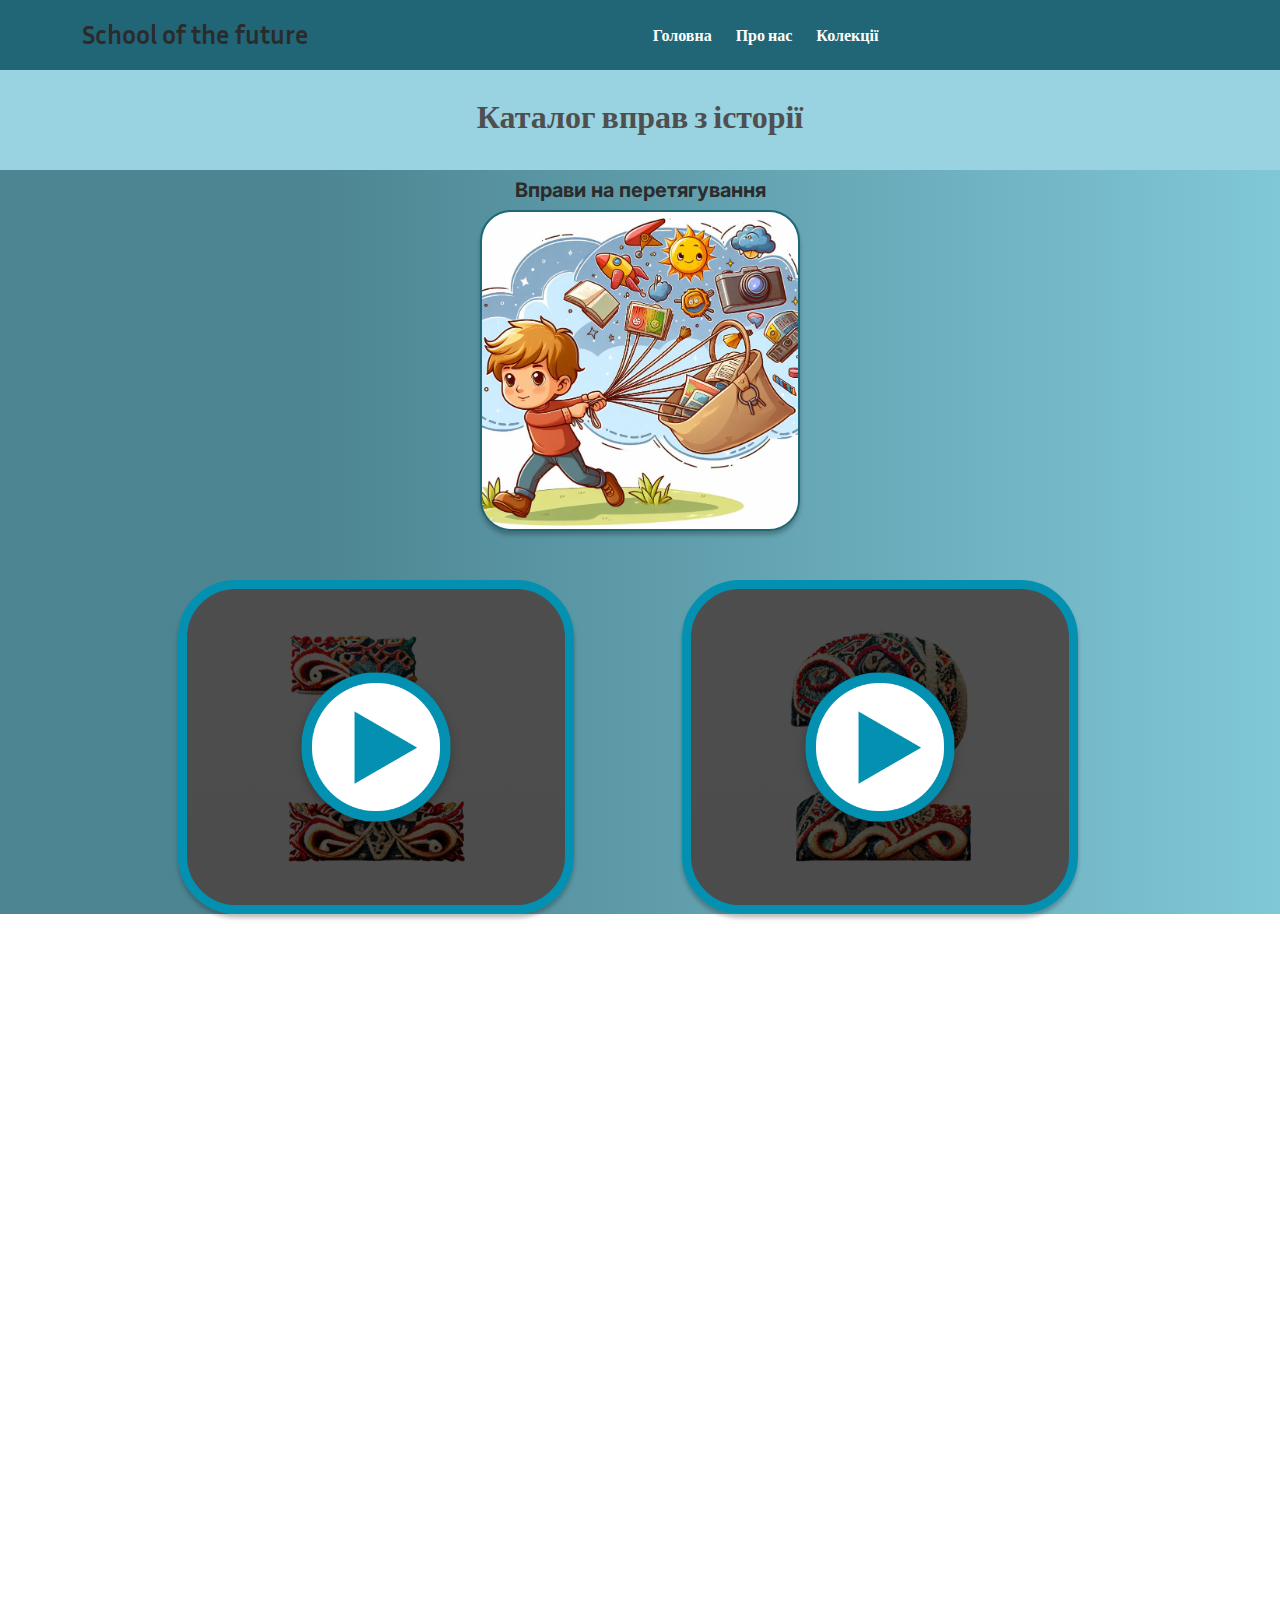
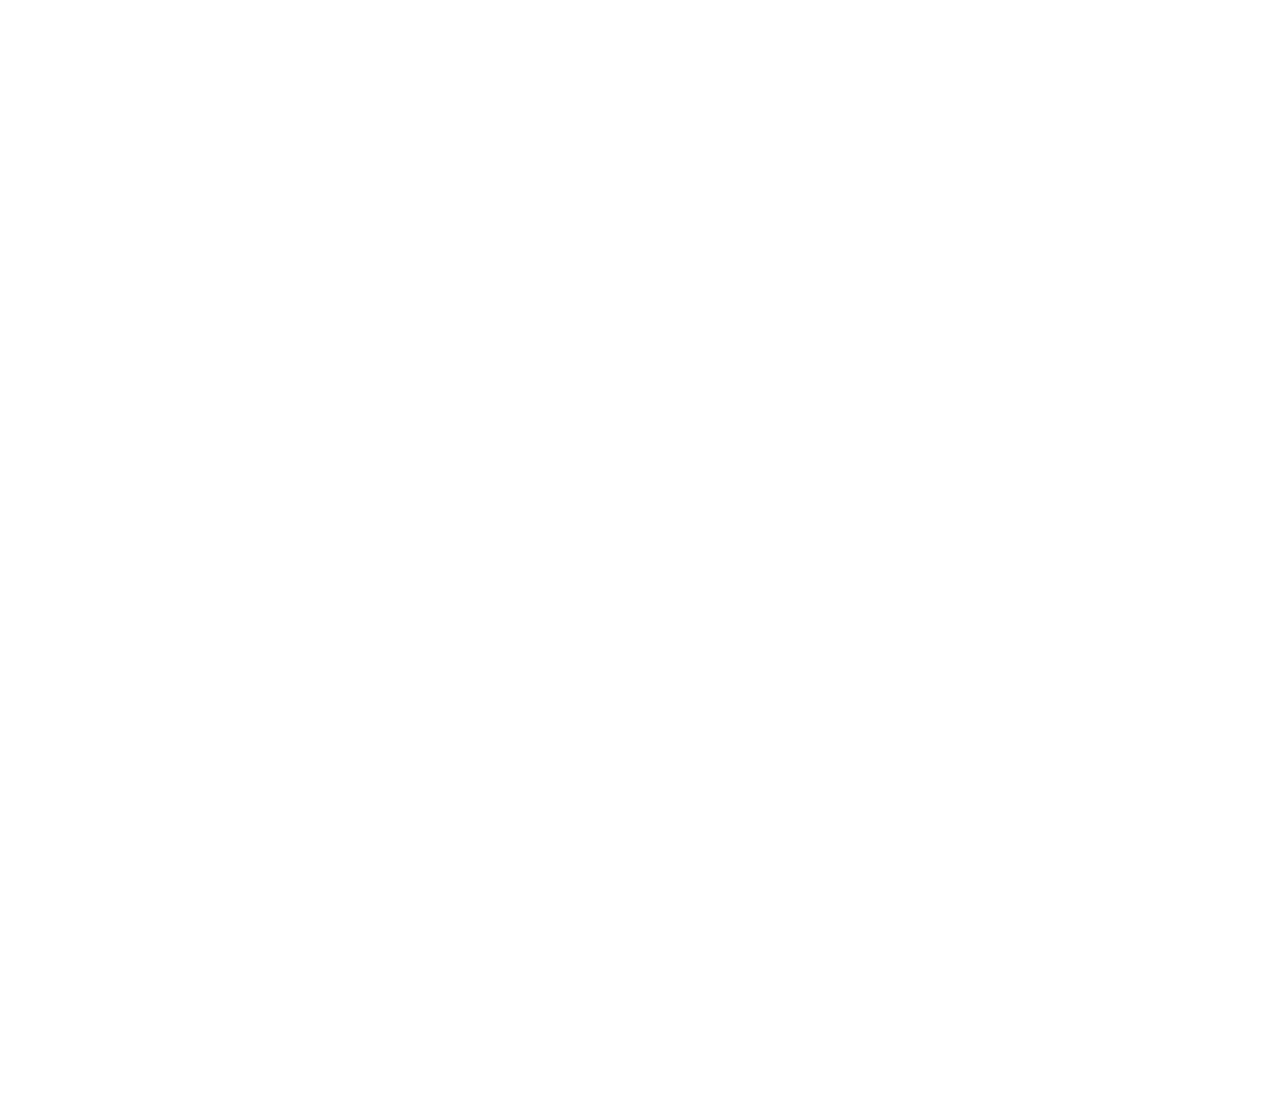
==== history-catalog.html @ e8f6c826 "Add files via upload" ====
<!DOCTYPE html>
<html lang="uk">
<head>
   <meta charset="UTF-8">
   <meta name="viewport" content="width=device-width, initial-scale=1.0">
   <link rel="stylesheet" href="/resources/css/bootstrap.css">
   <link rel="stylesheet" href="/resources/libs/animate/animate.min.css">
   <link rel="stylesheet" href="/resources/css/reset.css">
   <link rel="stylesheet" href="/resources/css/style.css">
   <link rel="shortcut icon" href="/img/prew-img.jpg" type="image/png">
   <link href="https://fonts.googleapis.com/css?family=Istok+Web:regular,italic,700,700italic" rel="stylesheet" />
   <link href="https://fonts.googleapis.com/css?family=Inria+Sans:300,300italic,regular,italic,700,700italic" rel="stylesheet" />
   <link href="https://fonts.googleapis.com/css?family=Inter:100,200,300,regular,500,600,700,800,900" rel="stylesheet" />
   <title>School of the future — Каталог вправ з історії</title>
</head>
<body>
   <nav class="navbar navbar-expand-sm wow fadeInDown" data-wow-delay="0.1s">
      <div class="container">
         <a class="navbar-brand logo" href="/index.html">
            School of the future
         </a>
         <button class="navbar-toggler" type="button" data-bs-toggle="collapse" data-bs-target="#mynavbar">
            <span class="navbar-toggler-icon"></span>
         </button>
         <div class="collapse navbar-collapse" id="mynavbar">
            <ul class="navbar-nav mx-auto">
               <li class="nav-item ms-2">
                  <a class="nav-link" href="/index.html">Головна</a>
               </li>
               <li class="nav-item ms-2">
                  <a class="nav-link" href="/index.html#about">Про нас</a>
               </li>
               <li class="nav-item ms-2">
                  <a class="nav-link" href="/index.html#colection">Колекції</a>
               </li>
            </ul>
         </div>
      </div>
   </nav>

   <div id="title" class="container-fluid wow fadeIn" data-wow-delay="0.1s">
      <div class="container d-flex align-items-center justify-content-center" style="height: 100px;">
         <h2>Каталог вправ з історії</h2>
      </div>
   </div>

   <div id="item" class="container-fluid left wow fadeInLeft" data-wow-delay="0.1s">
      <div class="container">
         <div class="row">
            <div class="prew col-xxl-4 col-md-12 d-flex flex-column align-items-center">
               <h5 class="mt-2 text-center">Вправи на перетягування</h5>
               <img class="prew-img" src="/img/history-item-img-1.jpg" alt="">
            </div>
            <div class="col-xxl-8 col-md-12 row d-flex justify-content-evenly">
               <div class="col-xxl-4 col-md-3 colection math-item-1 d-flex justify-content-center align-items-center">
                  <a href="/history/history-item-1.html">
                     <img src="/img/play.png" alt="">
                  </a>
               </div>
               <div class="col-xxl-4 colection math-item-2 d-flex justify-content-center align-items-center">
                  <a href="/history/history-item-2.html">
                     <img src="/img/play.png" alt="">
                  </a>
               </div>
            </div>
         </div>
      </div>
   </div>

   <div id="item" class="container-fluid right wow fadeInRight" data-wow-delay="0.1s">
      <div class="container">
         <div class="row">
            <div class="prew col-xxl-4 col-md-12 d-flex flex-column align-items-center">
               <h5 class="mt-2 text-center">Вправи на з’єднання</h5>
               <img class="prew-img" src="/img/history-item-img-2.jpg" alt="">
            </div>
            <div class="col-xxl-8 col-md-12 row d-flex justify-content-evenly">
               <div class="col-xxl-4 col-md-3 colection math-item-3 d-flex justify-content-center align-items-center">
                  <a href="/history/history-item-3.html">
                     <img src="/img/play.png" alt="">
                  </a>
               </div>
               <div class="col-xxl-4 colection math-item-4 d-flex justify-content-center align-items-center">
                  <a href="/history/history-item-4.html">
                     <img src="/img/play.png" alt="">
                  </a>
               </div>
            </div>
         </div>
      </div>
   </div>

   <div id="item" class="container-fluid left wow fadeInLeft" data-wow-delay="0.1s">
      <div class="container">
         <div class="row">
            <div class="prew col-xxl-4 col-md-12 d-flex flex-column align-items-center">
               <h5 class="mt-2 text-center">Вправи на клік</h5>
               <img class="prew-img" src="/img/history-item-img-3.jpg" alt="">
            </div>
            <div class="col-xxl-8 col-md-12 row d-flex justify-content-evenly">
               <div class="col-xxl-4 col-md-3 colection math-item-5 d-flex justify-content-center align-items-center">
                  <a href="/history/history-item-5.html">
                     <img src="/img/play.png" alt="">
                  </a>
               </div>
               <div class="col-xxl-4 colection math-item-6 d-flex justify-content-center align-items-center">
                  <a href="/history/history-item-6.html">
                     <img src="/img/play.png" alt="">
                  </a>
               </div>
            </div>
         </div>
      </div>
   </div>

   <div id="footer" class="container-fluid wow fadeIn" data-wow-delay="0.1s">
      <div class="container pt-4 pb-4">
         <hr>
         <div class="d-flex flex-column align-items-sm-center justify-content-center" style="height: 250px;">
            <a href="#" class="mb-3 text-center">School of the future</a>
            <p class="text-center">2023 © Розроблено студентом 31Кн групи Крайнов Д.О.</p>
         </div>
         <hr>
      </div>
   </div>

   <script src="/resources/js/bootstrap.js"></script>
   <script src="/resources/js/main.js"></script>
   <script src="/resources/libs/wow/wow.min.js"></script>
   <script> 
      new WOW().init(); 
   </script>
</body>
</html>
---- resources/css/style.css ----
nav {
   background: #206676;
   min-height: 70px;
}
.logo {
   color: #2B2B2B;
   font-family: Inria Sans;
   font-size: 26px;
   font-weight: 700;
}
.nav-link {
   color: #FFF;
   font-family: Inria Sans;
   font-size: 16px;
   font-weight: 700;
}
#hero {
   margin-top: 50px;
}
#hero h1 span {
   color: #206676;
   font-family: Inria Sans;
   font-size: 52px;
   font-weight: 700;
}
#hero h1 {
   margin-top: 90px;
   color: #1E1E1E;
   font-family: Istok Web;
   font-size: 38px;
   font-style: italic;
   font-weight: 700;
   max-width: 550px;
}
#hero p {
   margin-top: 20px;
   max-width: 430px;
   color: #1E1E1E;
   font-family: Inria Sans;
   font-size: 28px;
   font-weight: 400;
}
#hero .btn, #colection .btn {
   width: 250px;
   height: 60px;
   color: #4F4F4F;
   text-align: center;
   font-family: Inter;
   font-size: 20px;
   font-style: normal;
   font-weight: 700;
   line-height: normal;
   border-radius: 18px;
   border: 4px solid #206676;
   background: #38B2CE;
   box-shadow: 0px 4px 4px 4px rgba(0, 0, 0, 0.25);
}
#hero .btn:hover, #colection .btn:hover {
   border: 4px solid #206676;
   background: #1d798e;
   transition: all 0.5s;
}
@media (max-width: 1400px) {
   #hero h1{
      margin-top: 50px;
   }
}
@media (max-width: 1200px) {
   #hero h1 {
      margin-top: 0px;
      font-size: 32px;
   }
   #hero h1 span {
      font-size: 42px;
   }
   #hero p {
      font-size: 24px;
   }
   #hero .btn {
      width: 200px;
      height: 50px;
   }
}
@media (max-width: 1000px) {
   #hero h1 {
      margin-top: 0px;
      font-size: 38px;
   }
   #hero h1 span {
      font-size: 52px;
   }
   #hero p {
      font-size: 28px;
   }
   #hero .btn {
      width: 250px;
      height: 60px;
   }
   #hero .text-box {
      margin-bottom: 40px;
   }
}
#about {
   background: linear-gradient(rgba(2, 2, 2, 0.7), rgba(0, 0, 0, 0.7)), url(/img/about-bg.jpg) fixed center center;
   height: 470px;
   background-size: cover;
   position: relative;
}
#about h3 {
   color: #FFF;
   font-family: Inter;
   font-size: 48px;
   font-style: italic;
   font-weight: 500;
   line-height: normal;
}
#about p {
   color: #FFF;
   font-family: Inter;
   font-size: 26px;
   font-style: italic;
   font-weight: 500;
   line-height: normal;
}
#colection {
   background: linear-gradient(180deg, #38B2CE 23.31%, #206676 99.91%);
   min-height: 650px;
   position: relative;
}
#colection::after {
   content: "";
   position: absolute;
   z-index: 10;
   top: 0;
   left: 0;
   border-left: 100vw solid white;
   border-bottom: 200px solid rgba(255, 0, 0, 0);
}
#colection .row {
   display: flex;
   justify-content: space-evenly;
}
#colection .box {
   z-index: 20;
   width: 500px;
   height: 600px;
   border: 6px solid #206676;
   background: #60B9CE;
   padding: 0;
}
#colection .img-1, #colection .img-2, #colection .img-3 {
   height: 300px;
   width: 100%;
}
#colection .img-1 {
   background: url(/img/colection-img-1.jpg) center center;
}
#colection .img-2 {
   background: url(/img/colection-img-2.jpg) center center;
}
#colection .img-3 {
   background: url(/img/colection-img-3.jpg) center center;
}
#colection h5 {
   color: #2B2B2B;
   font-family: Inter;
   font-size: 20px;
   font-style: normal;
   font-weight: 700;
   line-height: normal;
}
#colection p {
   width: 300px;
   color: #2B2B2B;
   text-align: center;
   font-family: Inter;
   font-size: 16px;
   font-style: normal;
   font-weight: 600;
   line-height: normal;
}
#footer {
   background: #206676;
   min-height: 300px;
}
#footer hr {
   margin: 0;
   border: 1px solid white;
   opacity: 1;
}
#footer a {
   color: #2B2B2B;
   font-family: Inria Sans;
   font-size: 26px;
   font-weight: 700;
}
#footer p {
   color: #2B2B2B;
   font-family: Inria Sans;
   font-size: 16px;
   font-style: normal;
   font-weight: 700;
   line-height: normal;
}

#title {
   background: rgba(96, 185, 206, 0.64);
}
#title h2 {
   color: #4F4F4F;
   font-family: Inria Sans;
   font-size: 32px;
   font-style: normal;
   font-weight: 700;
   line-height: normal;
}
.left{
   background: linear-gradient(90deg, rgba(32, 102, 118, 0.80) 23.9%, rgba(96, 185, 206, 0.80) 100%);
}
.right {
   background: linear-gradient(270deg, rgba(32, 102, 118, 0.80) 23.9%, rgba(96, 185, 206, 0.80) 100%);
}
#item h5 {
   color: #2B2B2B;
   font-family: Inter;
   font-size: 20px;
   font-style: normal;
   font-weight: 700;
   line-height: normal;
}
#item .prew-img {
   max-width: 320px;
   border-radius: 31px;
   border: 2px solid #206676;
   box-shadow: 0px 4px 4px 0px rgba(0, 0, 0, 0.25);
}
#item .colection {
   margin-top: 30px;
   width: 396px;
   height: 334px;
   border-radius: 58px;
   border: 9px solid #0490B0;
   box-shadow: 0px 4px 4px 0px rgba(0, 0, 0, 0.25);
}
#item .colection img {
   max-width: 150px;
   filter: drop-shadow(0px 4px 4px rgba(0, 0, 0, 0.25));
}
.math-item-1 {
   background: linear-gradient(rgba(2, 2, 2, 0.7), rgba(0, 0, 0, 0.7)), url(/img/prew-img-1.jpg) center center;
   background-size: cover;
}
.math-item-2 {
   background: linear-gradient(rgba(2, 2, 2, 0.7), rgba(0, 0, 0, 0.7)), url(/img/prew-img-2.jpg) center center;
   background-size: cover;
}
.math-item-3 {
   background: linear-gradient(rgba(2, 2, 2, 0.7), rgba(0, 0, 0, 0.7)), url(/img/prew-img-3.jpg) center center;
   background-size: cover;
}
.math-item-4 {
   background: linear-gradient(rgba(2, 2, 2, 0.7), rgba(0, 0, 0, 0.7)), url(/img/prew-img-4.jpg) center center;
   background-size: cover;
}
.math-item-5 {
   background: linear-gradient(rgba(2, 2, 2, 0.7), rgba(0, 0, 0, 0.7)), url(/img/prew-img-5.jpg) center center;
   background-size: cover;
}
.math-item-6 {
   background: linear-gradient(rgba(2, 2, 2, 0.7), rgba(0, 0, 0, 0.7)), url(/img/prew-img-6.jpg) center center;
   background-size: cover;
}
.item-title {
   color: #4F4F4F;
   font-family: Inria Sans;
   font-size: 32px;
   font-style: normal;
   font-weight: 700;
   line-height: normal;
}
.prew {
   border-right: 2px solid #4F4F4F;
   height: 380px;
}
@media (max-width: 1400px) {
   .prew {
      border: 0px;
   }
}
.game-box {
   border: 6px solid #0490B0;
   border-radius: 44px;
}
.bg-girl {
   width: 150px;
   margin-top: 370px;
}
.bg-boy {
   width: 150px;
   margin-top: 40px;
}
@media (max-width: 1000px) {
   .bg-girl, .bg-boy {
      display: none;
   }
}
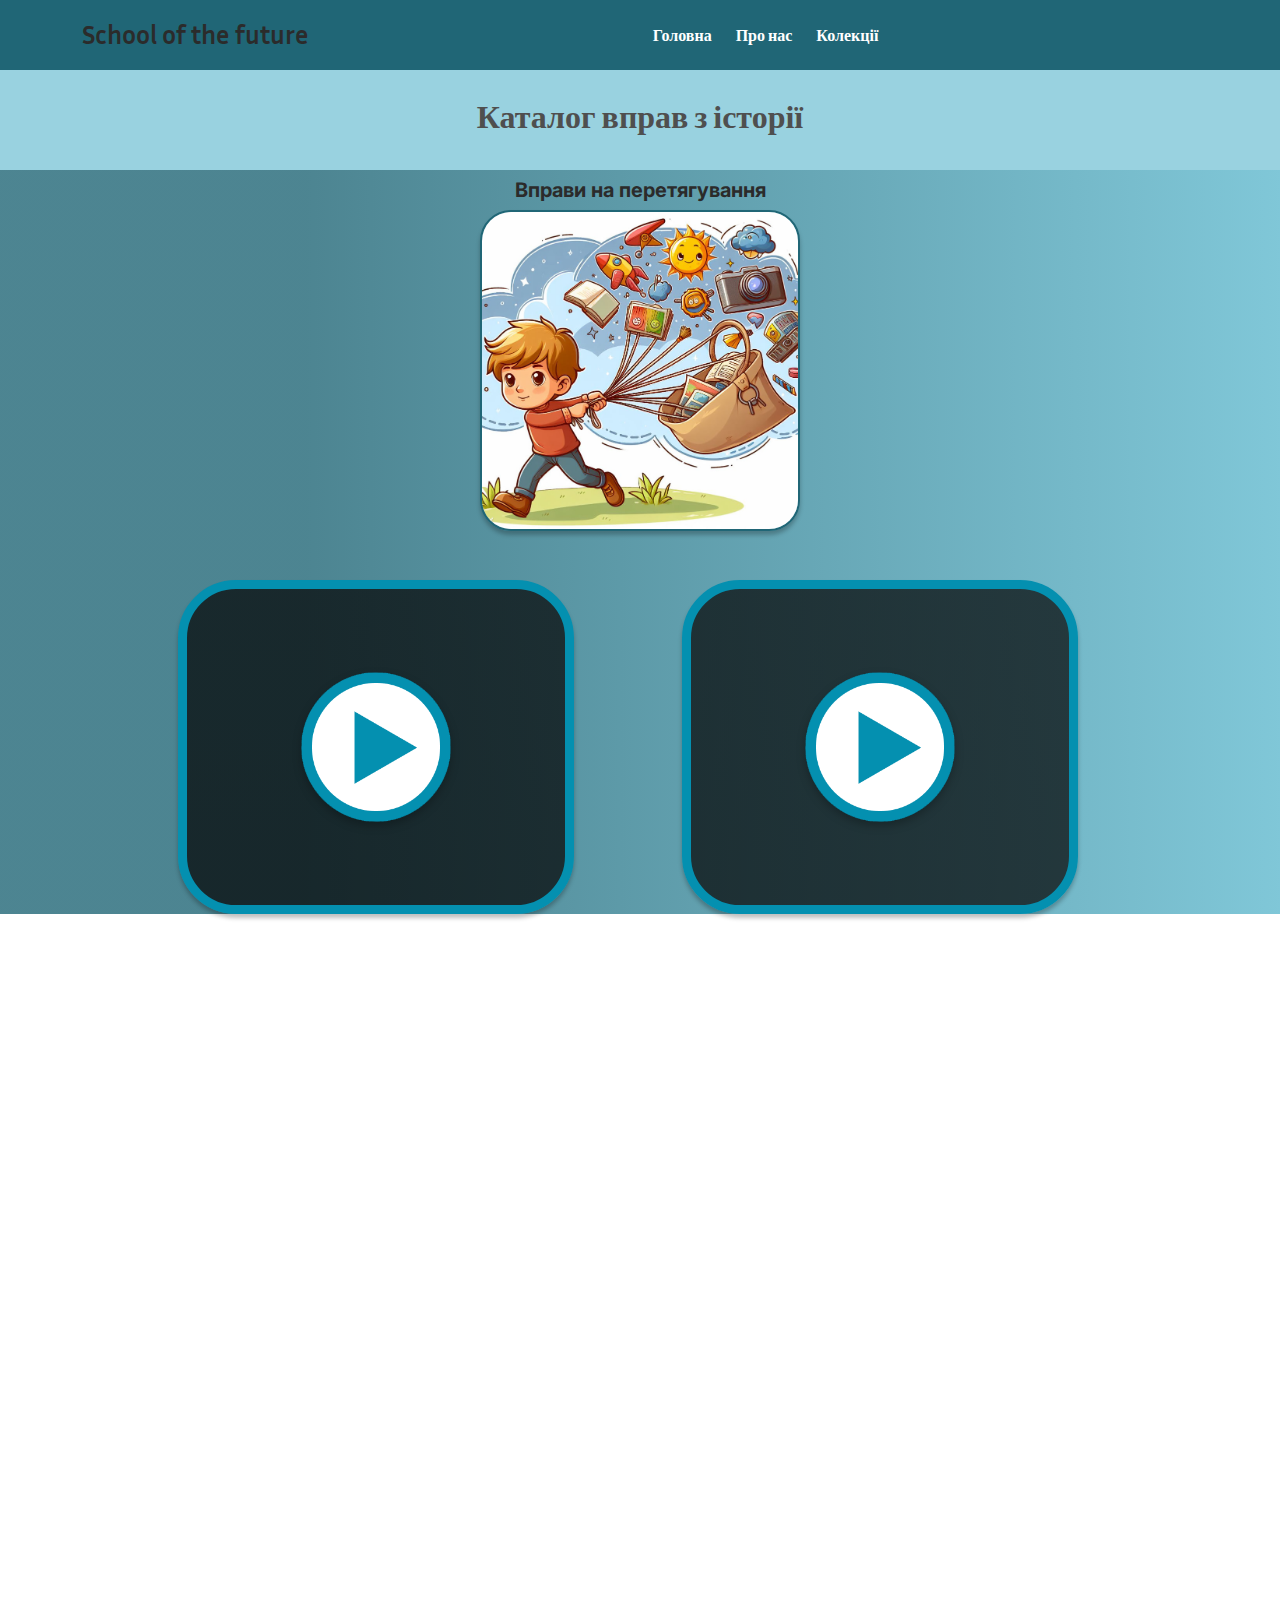
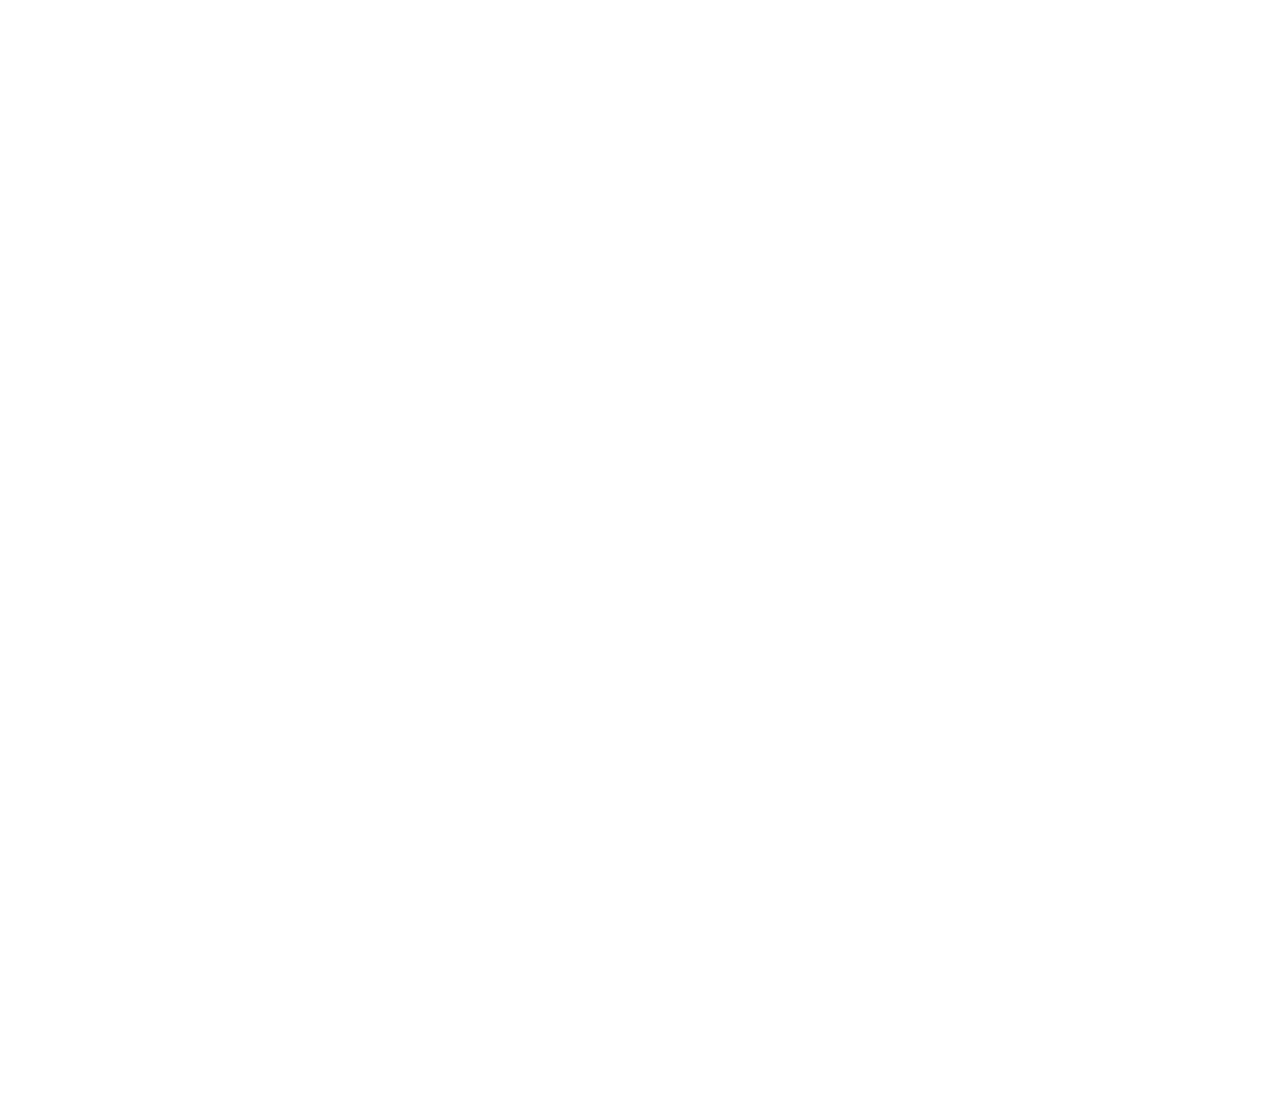
==== commit 8aded191: "Add files via upload" ====
--- a/history-catalog.html
+++ b/history-catalog.html
@@ -3,11 +3,11 @@
 <head>
    <meta charset="UTF-8">
    <meta name="viewport" content="width=device-width, initial-scale=1.0">
-   <link rel="stylesheet" href="/resources/css/bootstrap.css">
-   <link rel="stylesheet" href="/resources/libs/animate/animate.min.css">
-   <link rel="stylesheet" href="/resources/css/reset.css">
-   <link rel="stylesheet" href="/resources/css/style.css">
-   <link rel="shortcut icon" href="/img/prew-img.jpg" type="image/png">
+   <link rel="stylesheet" href="./resources/css/bootstrap.css">
+   <link rel="stylesheet" href="./resources/libs/animate/animate.min.css">
+   <link rel="stylesheet" href="./resources/css/reset.css">
+   <link rel="stylesheet" href="./resources/css/style.css">
+   <link rel="shortcut icon" href="./img/prew-img.jpg" type="image/png">
    <link href="https://fonts.googleapis.com/css?family=Istok+Web:regular,italic,700,700italic" rel="stylesheet" />
    <link href="https://fonts.googleapis.com/css?family=Inria+Sans:300,300italic,regular,italic,700,700italic" rel="stylesheet" />
    <link href="https://fonts.googleapis.com/css?family=Inter:100,200,300,regular,500,600,700,800,900" rel="stylesheet" />
@@ -16,7 +16,7 @@
 <body>
    <nav class="navbar navbar-expand-sm wow fadeInDown" data-wow-delay="0.1s">
       <div class="container">
-         <a class="navbar-brand logo" href="/index.html">
+         <a class="navbar-brand logo" href="./index.html">
             School of the future
          </a>
          <button class="navbar-toggler" type="button" data-bs-toggle="collapse" data-bs-target="#mynavbar">
@@ -25,13 +25,13 @@
          <div class="collapse navbar-collapse" id="mynavbar">
             <ul class="navbar-nav mx-auto">
                <li class="nav-item ms-2">
-                  <a class="nav-link" href="/index.html">Головна</a>
+                  <a class="nav-link" href="./index.html">Головна</a>
                </li>
                <li class="nav-item ms-2">
-                  <a class="nav-link" href="/index.html#about">Про нас</a>
+                  <a class="nav-link" href="./index.html#about">Про нас</a>
                </li>
                <li class="nav-item ms-2">
-                  <a class="nav-link" href="/index.html#colection">Колекції</a>
+                  <a class="nav-link" href="./index.html#colection">Колекції</a>
                </li>
             </ul>
          </div>
@@ -49,17 +49,17 @@
          <div class="row">
             <div class="prew col-xxl-4 col-md-12 d-flex flex-column align-items-center">
                <h5 class="mt-2 text-center">Вправи на перетягування</h5>
-               <img class="prew-img" src="/img/history-item-img-1.jpg" alt="">
+               <img class="prew-img" src="./img/history-item-img-1.jpg" alt="">
             </div>
             <div class="col-xxl-8 col-md-12 row d-flex justify-content-evenly">
                <div class="col-xxl-4 col-md-3 colection math-item-1 d-flex justify-content-center align-items-center">
-                  <a href="/history/history-item-1.html">
-                     <img src="/img/play.png" alt="">
+                  <a href="./history/history-item-1.html">
+                     <img src="./img/play.png" alt="">
                   </a>
                </div>
                <div class="col-xxl-4 colection math-item-2 d-flex justify-content-center align-items-center">
-                  <a href="/history/history-item-2.html">
-                     <img src="/img/play.png" alt="">
+                  <a href="./history/history-item-2.html">
+                     <img src="./img/play.png" alt="">
                   </a>
                </div>
             </div>
@@ -72,17 +72,17 @@
          <div class="row">
             <div class="prew col-xxl-4 col-md-12 d-flex flex-column align-items-center">
                <h5 class="mt-2 text-center">Вправи на з’єднання</h5>
-               <img class="prew-img" src="/img/history-item-img-2.jpg" alt="">
+               <img class="prew-img" src="./img/history-item-img-2.jpg" alt="">
             </div>
             <div class="col-xxl-8 col-md-12 row d-flex justify-content-evenly">
                <div class="col-xxl-4 col-md-3 colection math-item-3 d-flex justify-content-center align-items-center">
-                  <a href="/history/history-item-3.html">
-                     <img src="/img/play.png" alt="">
+                  <a href="./history/history-item-3.html">
+                     <img src="./img/play.png" alt="">
                   </a>
                </div>
                <div class="col-xxl-4 colection math-item-4 d-flex justify-content-center align-items-center">
-                  <a href="/history/history-item-4.html">
-                     <img src="/img/play.png" alt="">
+                  <a href="./history/history-item-4.html">
+                     <img src="./img/play.png" alt="">
                   </a>
                </div>
             </div>
@@ -95,17 +95,17 @@
          <div class="row">
             <div class="prew col-xxl-4 col-md-12 d-flex flex-column align-items-center">
                <h5 class="mt-2 text-center">Вправи на клік</h5>
-               <img class="prew-img" src="/img/history-item-img-3.jpg" alt="">
+               <img class="prew-img" src="./img/history-item-img-3.jpg" alt="">
             </div>
             <div class="col-xxl-8 col-md-12 row d-flex justify-content-evenly">
                <div class="col-xxl-4 col-md-3 colection math-item-5 d-flex justify-content-center align-items-center">
-                  <a href="/history/history-item-5.html">
-                     <img src="/img/play.png" alt="">
+                  <a href="./history/history-item-5.html">
+                     <img src="./img/play.png" alt="">
                   </a>
                </div>
                <div class="col-xxl-4 colection math-item-6 d-flex justify-content-center align-items-center">
-                  <a href="/history/history-item-6.html">
-                     <img src="/img/play.png" alt="">
+                  <a href="./history/history-item-6.html">
+                     <img src="./img/play.png" alt="">
                   </a>
                </div>
             </div>
@@ -124,9 +124,9 @@
       </div>
    </div>
 
-   <script src="/resources/js/bootstrap.js"></script>
-   <script src="/resources/js/main.js"></script>
-   <script src="/resources/libs/wow/wow.min.js"></script>
+   <script src="./resources/js/bootstrap.js"></script>
+   <script src="./resources/js/main.js"></script>
+   <script src="./resources/libs/wow/wow.min.js"></script>
    <script> 
       new WOW().init(); 
    </script>
--- a/resources/css/style.css
+++ b/resources/css/style.css
@@ -101,7 +101,7 @@
    }
 }
 #about {
-   background: linear-gradient(rgba(2, 2, 2, 0.7), rgba(0, 0, 0, 0.7)), url(/img/about-bg.jpg) fixed center center;
+   background: linear-gradient(rgba(2, 2, 2, 0.7), rgba(0, 0, 0, 0.7)), url(./img/about-bg.jpg) fixed center center;
    height: 470px;
    background-size: cover;
    position: relative;
@@ -153,13 +153,13 @@
    width: 100%;
 }
 #colection .img-1 {
-   background: url(/img/colection-img-1.jpg) center center;
+   background: url(./img/colection-img-1.jpg) center center;
 }
 #colection .img-2 {
-   background: url(/img/colection-img-2.jpg) center center;
+   background: url(./img/colection-img-2.jpg) center center;
 }
 #colection .img-3 {
-   background: url(/img/colection-img-3.jpg) center center;
+   background: url(./img/colection-img-3.jpg) center center;
 }
 #colection h5 {
    color: #2B2B2B;
@@ -247,27 +247,27 @@
    filter: drop-shadow(0px 4px 4px rgba(0, 0, 0, 0.25));
 }
 .math-item-1 {
-   background: linear-gradient(rgba(2, 2, 2, 0.7), rgba(0, 0, 0, 0.7)), url(/img/prew-img-1.jpg) center center;
+   background: linear-gradient(rgba(2, 2, 2, 0.7), rgba(0, 0, 0, 0.7)), url(./img/prew-img-1.jpg) center center;
    background-size: cover;
 }
 .math-item-2 {
-   background: linear-gradient(rgba(2, 2, 2, 0.7), rgba(0, 0, 0, 0.7)), url(/img/prew-img-2.jpg) center center;
+   background: linear-gradient(rgba(2, 2, 2, 0.7), rgba(0, 0, 0, 0.7)), url(./img/prew-img-2.jpg) center center;
    background-size: cover;
 }
 .math-item-3 {
-   background: linear-gradient(rgba(2, 2, 2, 0.7), rgba(0, 0, 0, 0.7)), url(/img/prew-img-3.jpg) center center;
+   background: linear-gradient(rgba(2, 2, 2, 0.7), rgba(0, 0, 0, 0.7)), url(./img/prew-img-3.jpg) center center;
    background-size: cover;
 }
 .math-item-4 {
-   background: linear-gradient(rgba(2, 2, 2, 0.7), rgba(0, 0, 0, 0.7)), url(/img/prew-img-4.jpg) center center;
+   background: linear-gradient(rgba(2, 2, 2, 0.7), rgba(0, 0, 0, 0.7)), url(./img/prew-img-4.jpg) center center;
    background-size: cover;
 }
 .math-item-5 {
-   background: linear-gradient(rgba(2, 2, 2, 0.7), rgba(0, 0, 0, 0.7)), url(/img/prew-img-5.jpg) center center;
+   background: linear-gradient(rgba(2, 2, 2, 0.7), rgba(0, 0, 0, 0.7)), url(./img/prew-img-5.jpg) center center;
    background-size: cover;
 }
 .math-item-6 {
-   background: linear-gradient(rgba(2, 2, 2, 0.7), rgba(0, 0, 0, 0.7)), url(/img/prew-img-6.jpg) center center;
+   background: linear-gradient(rgba(2, 2, 2, 0.7), rgba(0, 0, 0, 0.7)), url(./img/prew-img-6.jpg) center center;
    background-size: cover;
 }
 .item-title {
